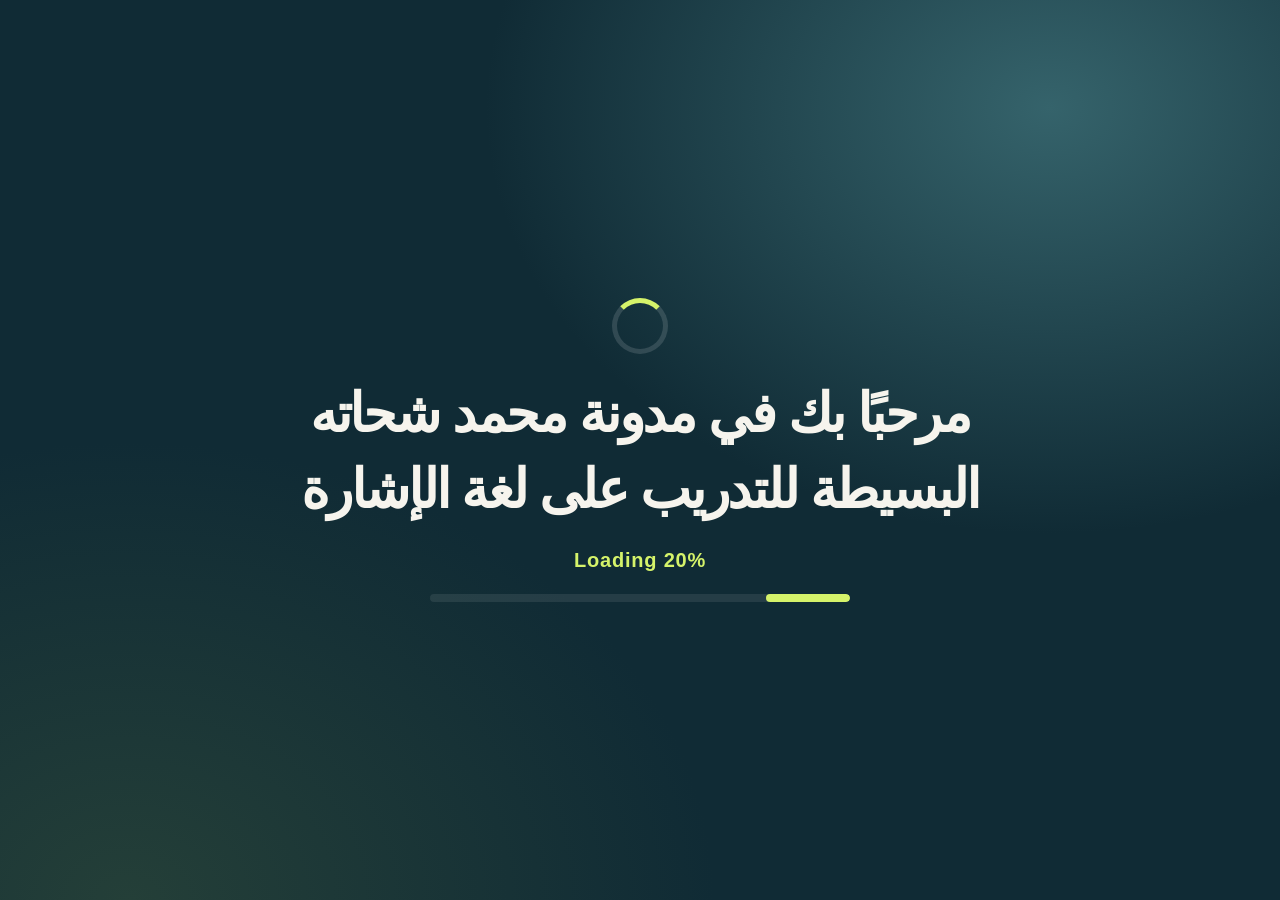
==== index.html @ f4b8f097 "Add files via upload Language interpretation topics by Mohamed shehata" ====
<!doctype html>
<html lang="ar" dir="rtl">
<head>
<meta charset="utf-8">
<meta name="viewport" content="width=device-width, initial-scale=1">
<meta name="theme-color" content="#102b35">
<title>مدونة محمد شحاته البسيطة للتدريب على لغة الإشارة</title>
<link rel="icon" href="./WhatsApp Image 2026-10-21 at 12.08.17 AM.jpeg">
<link rel="stylesheet" href="styles.css">
</head>
<body>
<div class="splash" id="splash" role="status" aria-live="polite">
  <div class="splash-card">
    <div class="spinner" aria-hidden="true"></div>
    <h1 class="splash-title">مرحبًا بك في مدونة محمد شحاته البسيطة للتدريب على لغة الإشارة</h1>
    <div class="splash-loading">Loading<span class="dots" aria-hidden="true"></span> <span id="splashPct" dir="ltr">0%</span></div>
    <div class="splash-track" aria-hidden="true"><div class="splash-fill" id="splashFill"></div></div>
  </div>
</div>
<div class="stage" id="app" inert>
  <header>
    <div class="brand"><span class="mark" aria-hidden="true">↗</span><div><div>مدونة محمد شحاته</div><div class="eyebrow">التدريب على لغة الإشارة</div></div></div>
    <div class="header-actions">
      <div class="round" id="roundLabel" hidden>سحب موضوع عشوائي</div>
      <a class="about-btn" id="aboutBtn" href="shehata.html">
        <svg viewBox="0 0 24 24" width="18" height="18" fill="none" stroke="currentColor" stroke-width="2" stroke-linecap="round" stroke-linejoin="round" aria-hidden="true"><circle cx="12" cy="8" r="4"/><path d="M4 21c0-4.4 3.6-8 8-8s8 3.6 8 8"/></svg>
        <span>من أنا</span>
      </a>
    </div>
  </header>
  <main>
    <section class="content intro" id="intro">
      <div class="tag"><span class="dot"></span> أهلًا بك</div>
      <h1 class="welcome">مدونة محمد شحاته البسيطة للتدريب على لغة الإشارة</h1>
      <p class="lead">اضغط «تحدّي الموضوعات» ليُختار لك موضوع عشوائي، ثم ابدأ ترجمته بلغة الإشارة خلال دقيقتين.</p>
      <div class="actions">
        <button class="btn primary" id="startTopics">تحدّي الموضوعات <span aria-hidden="true">←</span></button>
      </div>
    </section>
    <section class="content topic-wrap" id="topicScreen" hidden>
      <div class="back-row">
        <button class="btn back" id="backBtn"><span aria-hidden="true">→</span> الرجوع للصفحة الرئيسية</button>
      </div>
      <div class="draw-area">
        <div class="draw-label">موضوعك</div>
        <div class="draw-window" id="drawWindow" aria-live="polite"><span id="drawPreview">اضغط الزر لسحب موضوع عشوائي</span></div>
        <div class="category" id="categoryText" hidden></div>
        <button class="btn primary" id="spinBtn">اسحب موضوعًا عشوائيًا</button>
      </div>
      <div class="challenge" id="challenge" hidden>
        <div class="clock" id="clock" role="timer" aria-label="الوقت المتبقي">02:00</div>
        <div class="track" aria-hidden="true"><div class="fill" id="fill"></div></div>
        <div class="status" id="status" aria-live="polite"></div>
        <div class="actions start-actions">
          <button class="btn primary" id="beginBtn">ابدأ التحدّي ▶</button>
        </div>
        <div class="actions">
          <button class="btn" id="previousBtn" disabled>← الموضوع السابق</button>
          <button class="btn" id="pauseBtn">إيقاف مؤقت</button>
          <button class="btn" id="restartBtn">إعادة الدقيقتين</button>
        </div>
      </div>
    </section>
  </main>
  <footer><span id="progress">اضغط على «تحدّي الموضوعات» للبدء</span><span class="keyboard">Space: pause · P: previous · N: next · Esc: home</span></footer>
</div>
<script src="app.js" defer></script>
</body>
</html>
---- styles.css ----
:root{color-scheme:dark;--ink:#f6f4ed;--muted:#b8c8c7;--bg:#102b35;--panel:#183b45;--lime:#d5f36a;--coral:#ff9278;--line:#ffffff20}
  *{box-sizing:border-box}html,body{margin:0;min-height:100%;font-family:"Segoe UI",Tahoma,Arial,sans-serif;background:var(--bg);color:var(--ink)}
  body{min-height:100vh;display:grid;place-items:center;padding:24px;background:radial-gradient(ellipse at 82% 12%,#35636b 0,transparent 38%),radial-gradient(ellipse at 10% 100%,#243f38 0,transparent 36%),var(--bg)}
  button{font:inherit}.stage{width:min(1100px,100%);min-height:min(720px,calc(100vh - 48px));border:1px solid var(--line);border-radius:30px;background:#0b2028d9;box-shadow:0 28px 90px #06141980;display:flex;flex-direction:column;overflow:hidden}
  header{display:flex;justify-content:space-between;align-items:center;padding:24px 32px;border-bottom:1px solid var(--line);gap:16px}.brand{display:flex;align-items:center;gap:12px;font-weight:700}.mark{width:38px;height:38px;border-radius:13px;background:var(--lime);color:var(--bg);display:grid;place-items:center;font-size:20px}.eyebrow{color:var(--muted);font-size:14px}.round{border:1px solid var(--line);border-radius:999px;padding:10px 15px;color:var(--muted);font-size:14px;white-space:nowrap}
  main{flex:1;display:grid;place-items:center;padding:32px}.content{width:min(780px,100%);text-align:center}.tag{display:inline-flex;align-items:center;gap:8px;border:1px solid #d5f36a55;color:var(--lime);border-radius:99px;padding:8px 14px;font-size:14px;letter-spacing:.02em}.dot{width:8px;height:8px;background:var(--lime);border-radius:50%;box-shadow:0 0 14px var(--lime)}
  h1{font-size:clamp(38px,7vw,76px);line-height:1.12;letter-spacing:-.04em;margin:25px auto 16px;max-width:760px}.lead{color:var(--muted);font-size:clamp(17px,2.4vw,21px);line-height:1.8;margin:0 auto 34px;max-width:650px}.topic{font-size:clamp(32px,6vw,64px);line-height:1.3;font-weight:750;letter-spacing:-.035em;margin:28px auto 12px;max-width:760px;animation:arrive .34s ease-out both}.category{color:var(--lime);font-size:16px}.meaning{max-width:700px;margin:15px auto 8px;padding:14px 18px;border:1px solid #d5f36a55;border-radius:15px;color:var(--ink);background:#d5f36a0d;font-size:clamp(17px,2.4vw,21px);line-height:1.7}.topic-wrap[hidden],.intro[hidden],.topic-wrap[hidden] *{display:none}
  .clock{font-variant-numeric:tabular-nums;font-size:clamp(62px,12vw,112px);font-weight:750;letter-spacing:-.06em;line-height:1;margin:30px 0 22px}.clock.urgent{color:var(--coral);animation:pulse 1s infinite}.track{height:8px;border-radius:10px;background:#ffffff16;overflow:hidden;margin:0 auto 12px;max-width:530px}.fill{height:100%;width:100%;border-radius:inherit;background:var(--lime);transform-origin:right;transition:width .4s linear,background .3s}.fill.urgent{background:var(--coral)}.status{min-height:26px;color:var(--muted);font-size:15px}
  .actions{display:flex;justify-content:center;gap:12px;flex-wrap:wrap;margin-top:28px}.btn{border:1px solid var(--line);border-radius:15px;background:#ffffff0d;color:var(--ink);padding:14px 19px;font-weight:650;cursor:pointer;transition:transform .15s,background .15s,border-color .15s}.btn:hover{transform:translateY(-2px);background:#ffffff18}.btn:focus-visible{outline:3px solid var(--lime);outline-offset:3px}.btn.primary{background:var(--lime);color:var(--bg);border-color:var(--lime);min-width:220px}.btn.primary:hover{background:#e3ff8e}.btn:disabled{opacity:.45;cursor:not-allowed;transform:none}.help{margin-top:28px;color:#91aaa9;font-size:13px;line-height:1.8}footer{display:flex;justify-content:space-between;align-items:center;padding:16px 32px;border-top:1px solid var(--line);color:#91aaa9;font-size:13px;gap:12px}.keyboard{direction:ltr;font-variant-numeric:tabular-nums}.sr{position:absolute;width:1px;height:1px;padding:0;margin:-1px;overflow:hidden;clip:rect(0,0,0,0);white-space:nowrap;border:0}
  @keyframes arrive{from{opacity:0;transform:translateY(12px) scale(.985)}to{opacity:1;transform:translateY(0) scale(1)}}@keyframes pulse{50%{opacity:.62}}
  @media(max-width:560px){body{padding:10px}.stage{min-height:calc(100vh - 20px);border-radius:22px}header{padding:16px}.brand .eyebrow{display:none}main{padding:24px 18px}footer{padding:14px 16px;font-size:12px}.round{padding:8px 11px}}
  @media(prefers-reduced-motion:reduce){*,*::before,*::after{animation-duration:.01ms!important;animation-iteration-count:1!important;scroll-behavior:auto!important}}

.start-actions{margin-top:22px}.start-actions .btn.primary{min-width:250px;font-size:18px;padding:16px 24px}

.draw-area{display:flex;flex-direction:column;align-items:center;gap:12px;margin:24px auto 12px;width:100%}.draw-area[hidden]{display:none}.draw-label{font-size:14px;color:var(--lime);letter-spacing:.04em}.draw-window{width:min(680px,100%);min-height:145px;padding:22px 18px;display:grid;place-items:center;border:1px solid #d5f36a66;border-radius:22px;background:linear-gradient(135deg,#d5f36a12,#ffffff08);box-shadow:inset 0 0 30px #d5f36a08,0 12px 35px #0002;overflow:hidden}#drawPreview{font-size:clamp(24px,4.6vw,42px);font-weight:750;line-height:1.35;transition:opacity .08s}.draw-hint{margin:0;color:var(--muted);font-size:14px;line-height:1.7}#spinBtn{min-width:250px}@media(max-width:560px){.draw-window{min-height:125px;padding:18px 12px}}

/* ---- تعديلات: الصفحة الترحيبية وزر الرجوع وتبسيط الواجهة ---- */
h1.welcome{font-size:clamp(30px,5.6vw,58px);line-height:1.35;letter-spacing:0;margin:24px auto 18px}
[hidden]{display:none!important}
.back-row{display:flex;justify-content:flex-start;margin-bottom:6px}
.btn.back{padding:10px 16px;font-size:15px;color:var(--muted)}
.btn.back:hover{color:var(--ink)}
.draw-area{margin-top:8px}
.draw-window.spinning{border-color:var(--lime)}
.draw-area .category{margin-top:-2px}
.challenge .clock{margin-top:26px}
.challenge .start-actions{margin-top:18px}
.draw-window{transition:border-color .2s}
@media(max-width:560px){.btn{padding:12px 15px}.btn.primary{min-width:0;width:100%}.actions{gap:10px}#spinBtn{min-width:0}}

/* ---- شاشة الترحيب والتحميل ---- */
.splash{position:fixed;inset:0;z-index:100;display:grid;place-items:center;padding:24px;text-align:center;background:radial-gradient(ellipse at 82% 12%,#35636b 0,transparent 38%),radial-gradient(ellipse at 10% 100%,#243f38 0,transparent 36%),var(--bg);transition:opacity .6s ease,visibility .6s}
.splash.done{opacity:0;visibility:hidden}
.splash-card{width:min(720px,100%);display:flex;flex-direction:column;align-items:center;gap:22px}
.splash-title{font-size:clamp(28px,5.4vw,54px);line-height:1.4;margin:0;animation:arrive .8s ease-out both}
.spinner{width:56px;height:56px;border-radius:50%;border:5px solid #ffffff22;border-top-color:var(--lime);animation:spin 1s linear infinite}
.splash-loading{color:var(--lime);font-size:20px;font-weight:650;direction:ltr;letter-spacing:.04em}
.dots::after{content:"";animation:dots 1.4s steps(4,end) infinite}
.splash-track{width:min(420px,100%);height:8px;border-radius:10px;background:#ffffff16;overflow:hidden}
.splash-fill{height:100%;width:0;border-radius:inherit;background:var(--lime);transition:width .5s linear}
@keyframes spin{to{transform:rotate(360deg)}}
@keyframes dots{0%{content:""}25%{content:"."}50%{content:".."}75%{content:"..."}}
@media(prefers-reduced-motion:reduce){.spinner{animation-duration:2s!important;animation-iteration-count:infinite!important}}

/* ---- زر «من أنا» ---- */
.header-actions{display:flex;align-items:center;gap:12px}
.about-btn{display:inline-flex;align-items:center;gap:8px;padding:10px 20px;border-radius:999px;border:1px solid var(--lime);background:linear-gradient(135deg,#d5f36a26,#d5f36a0d);color:var(--lime);font-weight:700;font-size:15px;text-decoration:none;white-space:nowrap;box-shadow:0 0 0 0 #d5f36a55;transition:background .2s,color .2s,transform .15s,box-shadow .25s}
.about-btn:hover{background:var(--lime);color:var(--bg);transform:translateY(-2px);box-shadow:0 8px 22px #d5f36a40}
.about-btn:active{transform:translateY(0)}
.about-btn:focus-visible{outline:3px solid var(--lime);outline-offset:3px}
@media(max-width:560px){.header-actions{gap:8px}.about-btn{padding:8px 13px;font-size:14px}.round{display:none}}
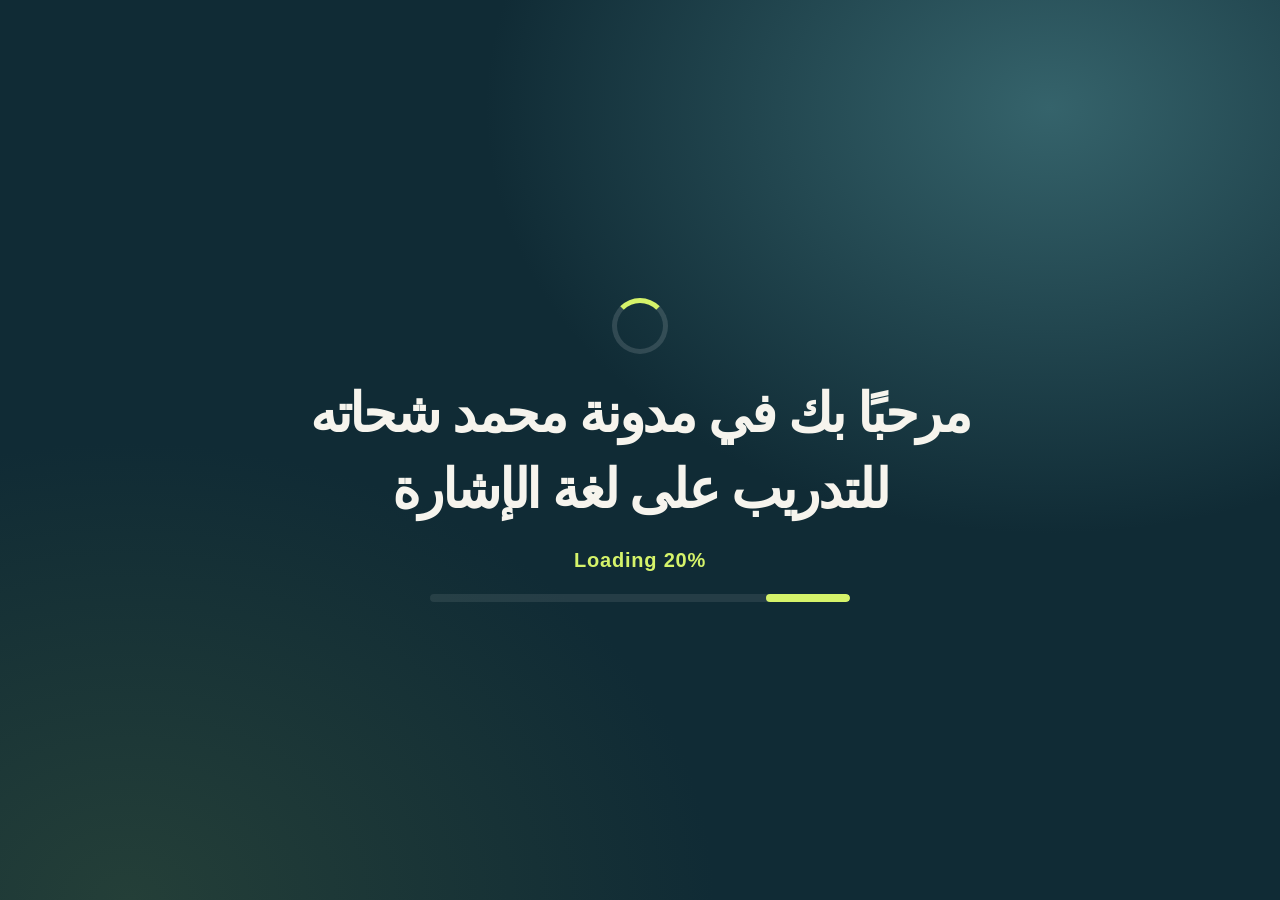
==== commit ad6f0733: "Update index.html" ====
--- a/index.html
+++ b/index.html
@@ -4,7 +4,7 @@
 <meta charset="utf-8">
 <meta name="viewport" content="width=device-width, initial-scale=1">
 <meta name="theme-color" content="#102b35">
-<title>مدونة محمد شحاته البسيطة للتدريب على لغة الإشارة</title>
+<title>مدونة محمد شحاته  للتدريب على لغة الإشارة</title>
 <link rel="icon" href="./WhatsApp Image 2026-10-21 at 12.08.17 AM.jpeg">
 <link rel="stylesheet" href="styles.css">
 </head>
@@ -12,7 +12,7 @@
 <div class="splash" id="splash" role="status" aria-live="polite">
   <div class="splash-card">
     <div class="spinner" aria-hidden="true"></div>
-    <h1 class="splash-title">مرحبًا بك في مدونة محمد شحاته البسيطة للتدريب على لغة الإشارة</h1>
+    <h1 class="splash-title">مرحبًا بك في مدونة محمد شحاته للتدريب على لغة الإشارة</h1>
     <div class="splash-loading">Loading<span class="dots" aria-hidden="true"></span> <span id="splashPct" dir="ltr">0%</span></div>
     <div class="splash-track" aria-hidden="true"><div class="splash-fill" id="splashFill"></div></div>
   </div>
@@ -31,7 +31,7 @@
   <main>
     <section class="content intro" id="intro">
       <div class="tag"><span class="dot"></span> أهلًا بك</div>
-      <h1 class="welcome">مدونة محمد شحاته البسيطة للتدريب على لغة الإشارة</h1>
+      <h1 class="welcome">مدونة محمد شحاته  للتدريب على لغة الإشارة</h1>
       <p class="lead">اضغط «تحدّي الموضوعات» ليُختار لك موضوع عشوائي، ثم ابدأ ترجمته بلغة الإشارة خلال دقيقتين.</p>
       <div class="actions">
         <button class="btn primary" id="startTopics">تحدّي الموضوعات <span aria-hidden="true">←</span></button>
